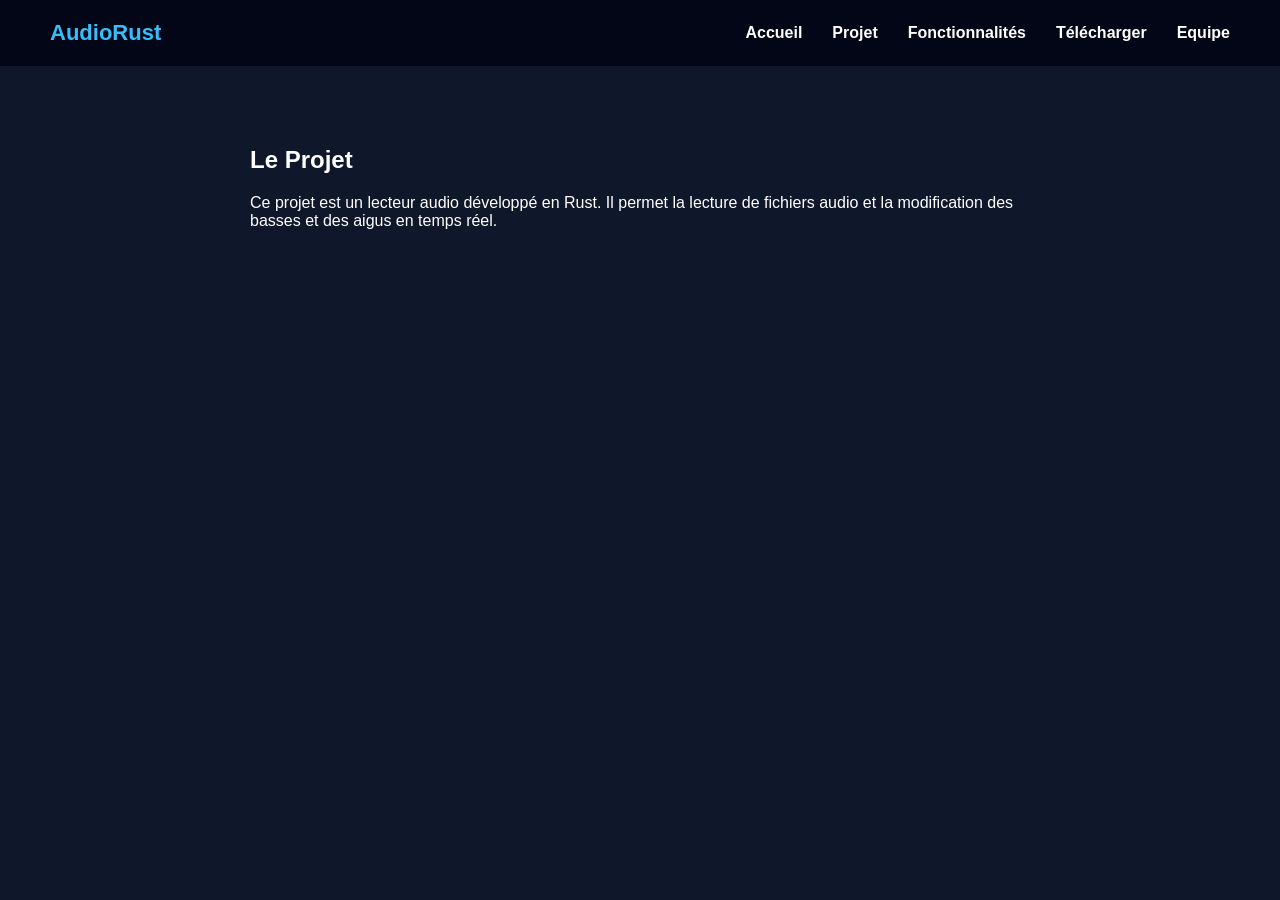
==== download.html @ 50632f60 "premier commit" ====
<!DOCTYPE html>
<html lang="fr">

<head>
<meta charset="UTF-8">
<meta name="viewport" content="width=device-width, initial-scale=1.0">
<title>Le Projet</title>
<link rel="stylesheet" href="style.css">
</head>

<body>

<nav class="navbar">

<div class="logo">AudioRust</div>

<button class="burger" aria-label="Ouvrir le menu" aria-expanded="false">
<span></span>
<span></span>
<span></span>
</button>

<ul class="nav-links">
<li><a href="index.html">Accueil</a></li>
<li><a href="projet.html">Projet</a></li>
<li><a href="features.html">Fonctionnalités</a></li>
<li><a href="download.html">Télécharger</a></li>
<li><a href="equipe.html">Equipe</a></li>
</ul>

<div class="nav-backdrop" aria-hidden="true"></div>

</nav>

<section class="content">

<h2>Le Projet</h2>

<p>
Ce projet est un lecteur audio développé en Rust.
Il permet la lecture de fichiers audio et la modification
des basses et des aigus en temps réel.
</p>

</section>

<script src="menu.js"></script>

</body>
</html>
---- style.css ----
*{box-sizing:border-box;}

body{
margin:0;
font-family:Arial, Helvetica, sans-serif;
background:#0f172a;
color:white;
}

body.nav-open{overflow:hidden;}

/* navbar */

.navbar{
display:flex;
justify-content:space-between;
align-items:center;
padding:20px 50px;
background:#020617;
position:sticky;
top:0;
z-index:20;
}

.logo{
font-size:22px;
font-weight:bold;
color:#38bdf8;
}

.nav-links{
list-style:none;
display:flex;
gap:30px;
padding:0;
margin:0;
}

.nav-links a{
text-decoration:none;
color:white;
font-weight:bold;
transition:color .2s ease;
}

.nav-links a:hover{color:#38bdf8;}

.burger{
display:none;
flex-direction:column;
gap:6px;
background:transparent;
border:0;
padding:8px;
cursor:pointer;
border-radius:8px;
transition:background .2s ease;
}

.burger:hover{background:rgba(255,255,255,0.06);}

.burger span{
width:26px;
height:3px;
background:white;
border-radius:3px;
transition:transform .25s ease, opacity .25s ease;
}

body.nav-open .burger span:nth-child(1){transform:translateY(9px) rotate(45deg);}
body.nav-open .burger span:nth-child(2){opacity:0;}
body.nav-open .burger span:nth-child(3){transform:translateY(-9px) rotate(-45deg);}

.nav-backdrop{
display:none;
position:fixed;
inset:0;
background:rgba(0,0,0,0.45);
backdrop-filter:blur(2px);
opacity:0;
transition:opacity .3s ease;
z-index:15;
}

.nav-backdrop.show{
display:block;
opacity:1;
}

/* header */

.hero{
text-align:center;
padding:120px 20px;
}

.hero h1{
font-size:50px;
margin:0 0 10px;
}

.content{
padding:60px;
max-width:900px;
margin:auto;
}

/* responsive menu */

@media (max-width: 900px){
  .navbar{padding:16px 24px;}
}

@media (max-width: 768px){
  .burger{display:flex;}

  .nav-links{
    position:fixed;
    top:0;
    right:-320px;
    height:100vh;
    width:260px;
    background:#0b1224;
    flex-direction:column;
    align-items:flex-start;
    gap:18px;
    padding:100px 28px 32px;
    transition:right .3s ease, box-shadow .3s ease;
    box-shadow:none;
    z-index:18;
  }

  .nav-links.open{
    right:0;
    box-shadow:-10px 0 30px rgba(0,0,0,0.25);
  }

  .nav-links li{width:100%;}

  .nav-links a{
    display:block;
    width:100%;
    font-size:18px;
    padding:8px 0;
  }
}
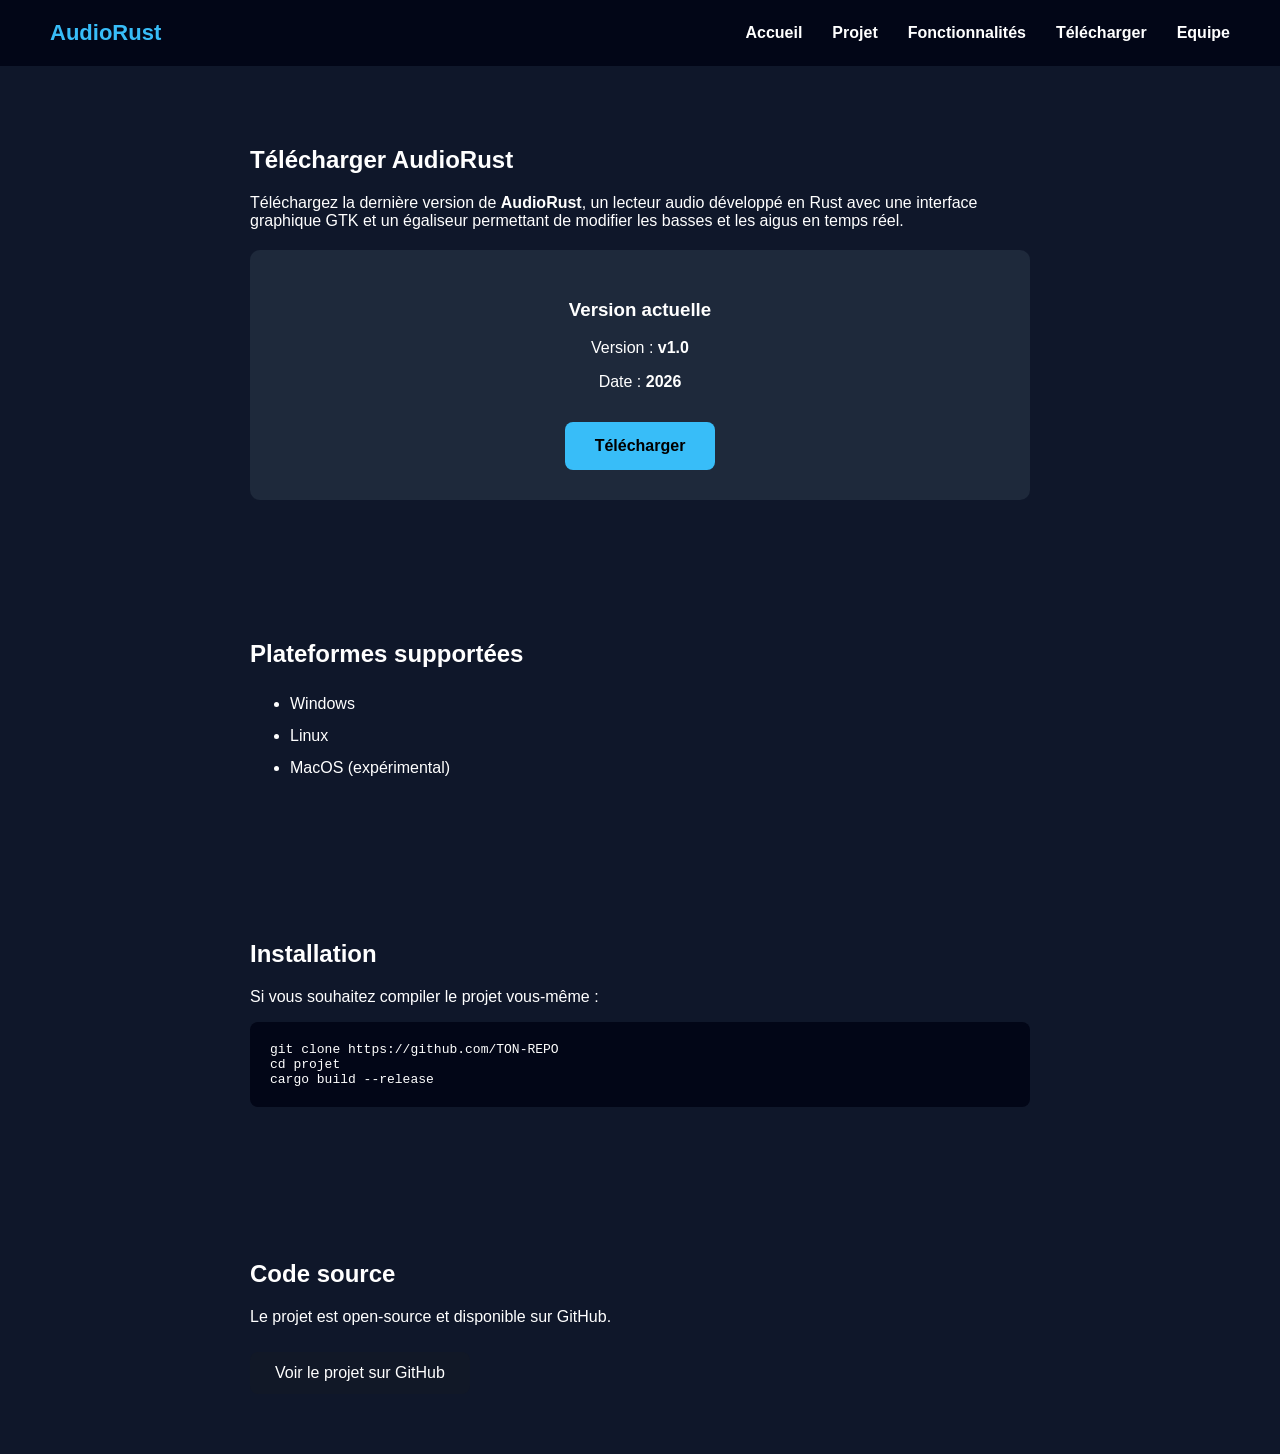
==== commit a49feea1: "ajout de la page download" ====
--- a/download.html
+++ b/download.html
@@ -4,7 +4,7 @@
 <head>
 <meta charset="UTF-8">
 <meta name="viewport" content="width=device-width, initial-scale=1.0">
-<title>Le Projet</title>
+<title>Télécharger - AudioRust</title>
 <link rel="stylesheet" href="style.css">
 </head>
 
@@ -34,17 +34,73 @@
 
 <section class="content">
 
-<h2>Le Projet</h2>
+<h2>Télécharger AudioRust</h2>
 
 <p>
-Ce projet est un lecteur audio développé en Rust.
-Il permet la lecture de fichiers audio et la modification
-des basses et des aigus en temps réel.
+Téléchargez la dernière version de <strong>AudioRust</strong>, 
+un lecteur audio développé en Rust avec une interface graphique GTK 
+et un égaliseur permettant de modifier les basses et les aigus en temps réel.
 </p>
+
+<div class="download-box">
+
+<h3>Version actuelle</h3>
+
+<p>Version : <strong>v1.0</strong></p>
+<p>Date : <strong>2026</strong></p>
+
+<a class="download-button" href="https://github.com/sg3orges/Projet_Rust_S4"><!-- change pour mettre l exe-->
+Télécharger
+</a>
+
+</div>
+
+</section>
+
+
+<section class="content">
+
+<h2>Plateformes supportées</h2>
+
+<ul class="platform-list">
+<li>Windows</li>
+<li>Linux</li>
+<li>MacOS (expérimental)</li>
+</ul>
+
+</section>
+
+
+<section class="content">
+
+<h2>Installation</h2>
+
+<p>Si vous souhaitez compiler le projet vous-même :</p>
+
+<pre>
+git clone https://github.com/TON-REPO
+cd projet
+cargo build --release
+</pre>
+
+</section>
+
+
+<section class="content">
+
+<h2>Code source</h2>
+
+<p>
+Le projet est open-source et disponible sur GitHub.
+</p>
+
+<a class="github-button" href="https://github.com/sg3orges/Projet_Rust_S4">
+Voir le projet sur GitHub
+</a>
 
 </section>
 
 <script src="menu.js"></script>
 
 </body>
-</html>
+</html>
--- a/style.css
+++ b/style.css
@@ -144,3 +144,48 @@
     padding:8px 0;
   }
 }
+
+
+.download-box{
+background:#1e293b;
+padding:30px;
+border-radius:10px;
+margin-top:20px;
+text-align:center;
+}
+
+.download-button{
+display:inline-block;
+margin-top:15px;
+padding:15px 30px;
+background:#38bdf8;
+color:black;
+text-decoration:none;
+font-weight:bold;
+border-radius:8px;
+}
+
+.download-button:hover{
+background:#0ea5e9;
+}
+
+.github-button{
+display:inline-block;
+margin-top:10px;
+padding:12px 25px;
+background:#111827;
+color:white;
+text-decoration:none;
+border-radius:8px;
+}
+
+.platform-list{
+line-height:2;
+}
+
+pre{
+background:#020617;
+padding:20px;
+border-radius:8px;
+overflow:auto;
+}
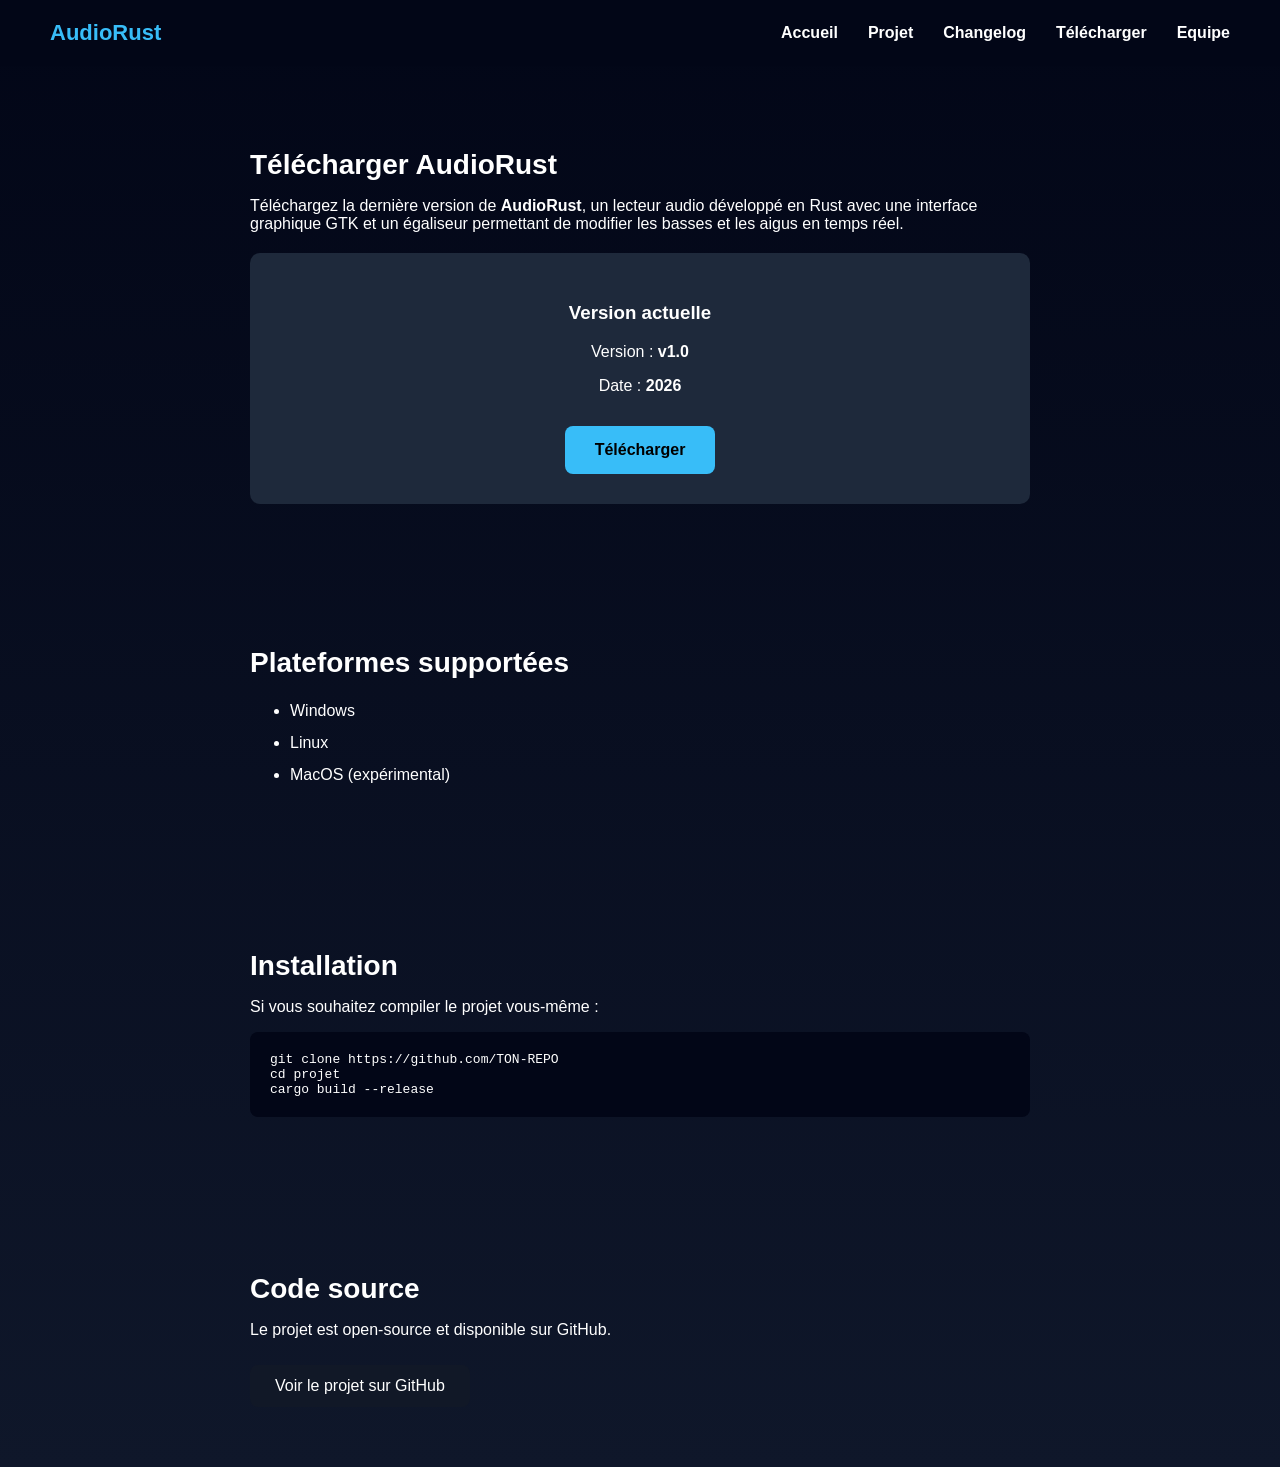
==== commit f00169a5: "ajout de la page changelog" ====
--- a/download.html
+++ b/download.html
@@ -23,7 +23,7 @@
 <ul class="nav-links">
 <li><a href="index.html">Accueil</a></li>
 <li><a href="projet.html">Projet</a></li>
-<li><a href="features.html">Fonctionnalités</a></li>
+<li><a href="features.html">Changelog</a></li>
 <li><a href="download.html">Télécharger</a></li>
 <li><a href="equipe.html">Equipe</a></li>
 </ul>
--- a/style.css
+++ b/style.css
@@ -1,12 +1,13 @@
 *{box-sizing:border-box;}
+
 
 body{
 margin:0;
 font-family:Arial, Helvetica, sans-serif;
-background:#0f172a;
+background:linear-gradient(to bottom, #020617, #0f172a);
 color:white;
-}
-
+min-height:100vh;
+}
 body.nav-open{overflow:hidden;}
 
 /* navbar */
@@ -91,19 +92,306 @@
 
 .hero{
 text-align:center;
-padding:120px 20px;
+padding:140px 20px 100px;
 }
 
 .hero h1{
-font-size:50px;
-margin:0 0 10px;
-}
+font-size:60px;
+margin:0;
+font-weight:700;
+letter-spacing:1px;
+}
+
+.hero-subtitle{
+color:#94a3b8;
+font-size:1.2rem;
+margin-top:15px;
+}
+
+.hero-buttons{
+margin-top:30px;
+display:flex;
+justify-content:center;
+gap:15px;
+flex-wrap:wrap;
+}
+
+.btn-primary{
+background:#38bdf8;
+color:#020617;
+padding:12px 28px;
+border-radius:10px;
+text-decoration:none;
+font-weight:bold;
+transition:0.2s;
+}
+
+.btn-primary:hover{
+background:#0ea5e9;
+transform:translateY(-2px);
+}
+
+.btn-secondary{
+background:#1e293b;
+color:white;
+padding:12px 28px;
+border-radius:10px;
+text-decoration:none;
+transition:0.2s;
+}
+
+.btn-secondary:hover{
+background:#334155;
+transform:translateY(-2px);
+}
+
+
+.features-grid{
+display:grid;
+grid-template-columns:repeat(auto-fit, minmax(220px,1fr));
+gap:20px;
+margin-top:25px;
+}
+
+.feature-card{
+background:#111827;
+padding:22px;
+border-radius:14px;
+border:1px solid #1f2937;
+transition:transform 0.25s ease, box-shadow 0.25s ease;
+}
+
+.feature-card:hover{
+transform:translateY(-5px);
+box-shadow:0 15px 30px rgba(0,0,0,0.4);
+}
+
+.feature-card h3{
+margin-top:0;
+}
+
 
 .content{
 padding:60px;
 max-width:900px;
 margin:auto;
 }
+
+.content h2{
+font-size:28px;
+margin-bottom:10px;
+}
+
+.gallery{
+display:flex;
+flex-wrap:wrap;
+gap:20px;
+justify-content:center;
+margin-top:20px;
+}
+
+.gallery img{
+width:100%;
+max-width:300px;
+border-radius:12px;
+object-fit:cover;
+box-shadow:0 10px 30px rgba(0,0,0,0.35);
+transition:transform 0.3s ease;
+}
+
+.gallery img:hover{
+transform:scale(1.05);
+}
+
+.team-section{margin-top:20px;}
+
+.team-section h2{
+font-size:32px;
+margin-bottom:10px;
+background:linear-gradient(90deg,#38bdf8,#6366f1);
+background-clip:text;
+-webkit-background-clip:text;
+-webkit-text-fill-color:transparent;
+}
+.team-intro{
+color:#cbd5e1;
+margin:6px 0 18px;
+}
+
+.team-slider{
+display:flex;
+align-items:center;
+gap:14px;
+margin-top:10px;
+}
+
+.team-window{
+overflow:hidden;
+flex:1;
+}
+
+.team-track{
+display:flex;
+transition:transform .35s ease;
+}
+
+.team-card{
+min-width:100%;
+background:linear-gradient(145deg, #111827, #0b1224);
+padding:32px 32px 28px;
+border-radius:18px;
+box-shadow:0 10px 30px rgba(0,0,0,0.4);
+display:flex;
+flex-direction:column;
+gap:12px;
+min-height:320px;
+position:relative;
+overflow:hidden;
+transition:all 0.35s ease;
+}
+
+
+.team-avatar{
+width:120px;
+height:120px;
+border-radius:50%;
+overflow:hidden;
+
+padding:3px;
+margin-bottom:12px;
+margin:0 auto 12px;
+}
+
+.team-avatar img{
+width:100%;
+height:100%;
+object-fit:contain;
+background:#0f172a;
+border-radius:50%;
+display:block;
+}
+
+.team-role{
+color:#38bdf8;
+font-weight:bold;
+letter-spacing:0.5px;
+}
+
+.team-blurb{
+color:#94a3b8;
+line-height:1.6;
+font-size:0.95rem;
+}
+
+.team-projects{
+margin:8px 0 0;
+padding:0;
+list-style:none;
+display:flex;
+flex-wrap:wrap;
+gap:8px;
+}
+
+.team-projects li{
+background:rgba(56,189,248,0.1);
+border:1px solid rgba(56,189,248,0.2);
+border-radius:20px;
+padding:6px 12px;
+font-size:12px;
+color:#38bdf8;
+white-space:nowrap;
+transition:0.2s;
+}
+
+.team-projects li:hover{
+background:#38bdf8;
+color:#020617;
+}
+.team-label{
+margin:8px 0 0;
+font-size:14px;
+font-weight:bold;
+color:#e2e8f0;
+}
+
+.team-projects li{
+background:#0b1224;
+border:1px solid #1f2937;
+border-radius:10px;
+padding:6px 10px;
+font-size:13px;
+color:#e2e8f0;
+white-space:nowrap;
+}
+
+.team-contact{
+margin:4px 0 0;
+color:#e2e8f0;
+font-size:15px;
+}
+
+.team-contact a{
+color:#38bdf8;
+text-decoration:none;
+}
+
+.team-contact a:hover{text-decoration:underline;}
+
+
+
+.team-btn{
+width:46px;
+height:46px;
+border-radius:50%;
+border:none;
+background:linear-gradient(135deg,#38bdf8,#6366f1);
+color:white;
+cursor:pointer;
+transition:all .25s ease;
+box-shadow:0 5px 15px rgba(0,0,0,0.3);
+}
+
+.team-btn:hover{
+transform:scale(1.1);
+box-shadow:0 10px 25px rgba(0,0,0,0.5);
+}
+
+.team-btn:active{
+transform:scale(0.95);
+}
+.team-btn:disabled{opacity:0.35; cursor:not-allowed;}
+
+.team-slider h3{
+margin:6px 0 0;
+}
+
+.project-section{margin-top:10px;}
+
+.projects-grid{
+display:grid;
+grid-template-columns:repeat(auto-fit, minmax(220px, 1fr));
+gap:16px;
+margin-top:12px;
+}
+
+.project-card{
+background:#0f172a;
+border:1px solid #1f2937;
+border-radius:12px;
+padding:18px;
+box-shadow:0 8px 22px rgba(0,0,0,0.24);
+}
+
+.project-card h3{
+margin:0 0 8px;
+}
+
+.project-card p{
+margin:0;
+color:#cbd5e1;
+line-height:1.5;
+}
+
 
 /* responsive menu */
 
@@ -188,4 +476,61 @@
 padding:20px;
 border-radius:8px;
 overflow:auto;
-}+}
+
+/* CHANGELOG */
+
+.changelog{
+display:flex;
+flex-direction:column;
+gap:15px;
+margin-top:20px;
+}
+
+.changelog-item{
+border:1px solid #1f2937;
+border-radius:12px;
+overflow:hidden;
+background:#111827;
+}
+
+/* bouton */
+.changelog-header{
+width:100%;
+text-align:left;
+padding:15px 20px;
+font-size:16px;
+font-weight:bold;
+background:#0b1224;
+color:white;
+border:none;
+cursor:pointer;
+transition:background 0.2s;
+}
+
+.changelog-header:hover{
+background:#1e293b;
+}
+
+/* contenu caché */
+.changelog-content{
+max-height:0;
+overflow:hidden;
+transition:max-height 0.4s ease;
+padding:0 20px;
+}
+
+/* contenu ouvert */
+.changelog-item.active .changelog-content{
+max-height:500px;
+padding:20px;
+}
+
+/* image */
+.changelog-content img{
+width:100%;
+max-width:400px;
+border-radius:10px;
+margin:10px 0;
+box-shadow:0 8px 20px rgba(0,0,0,0.3);
+}
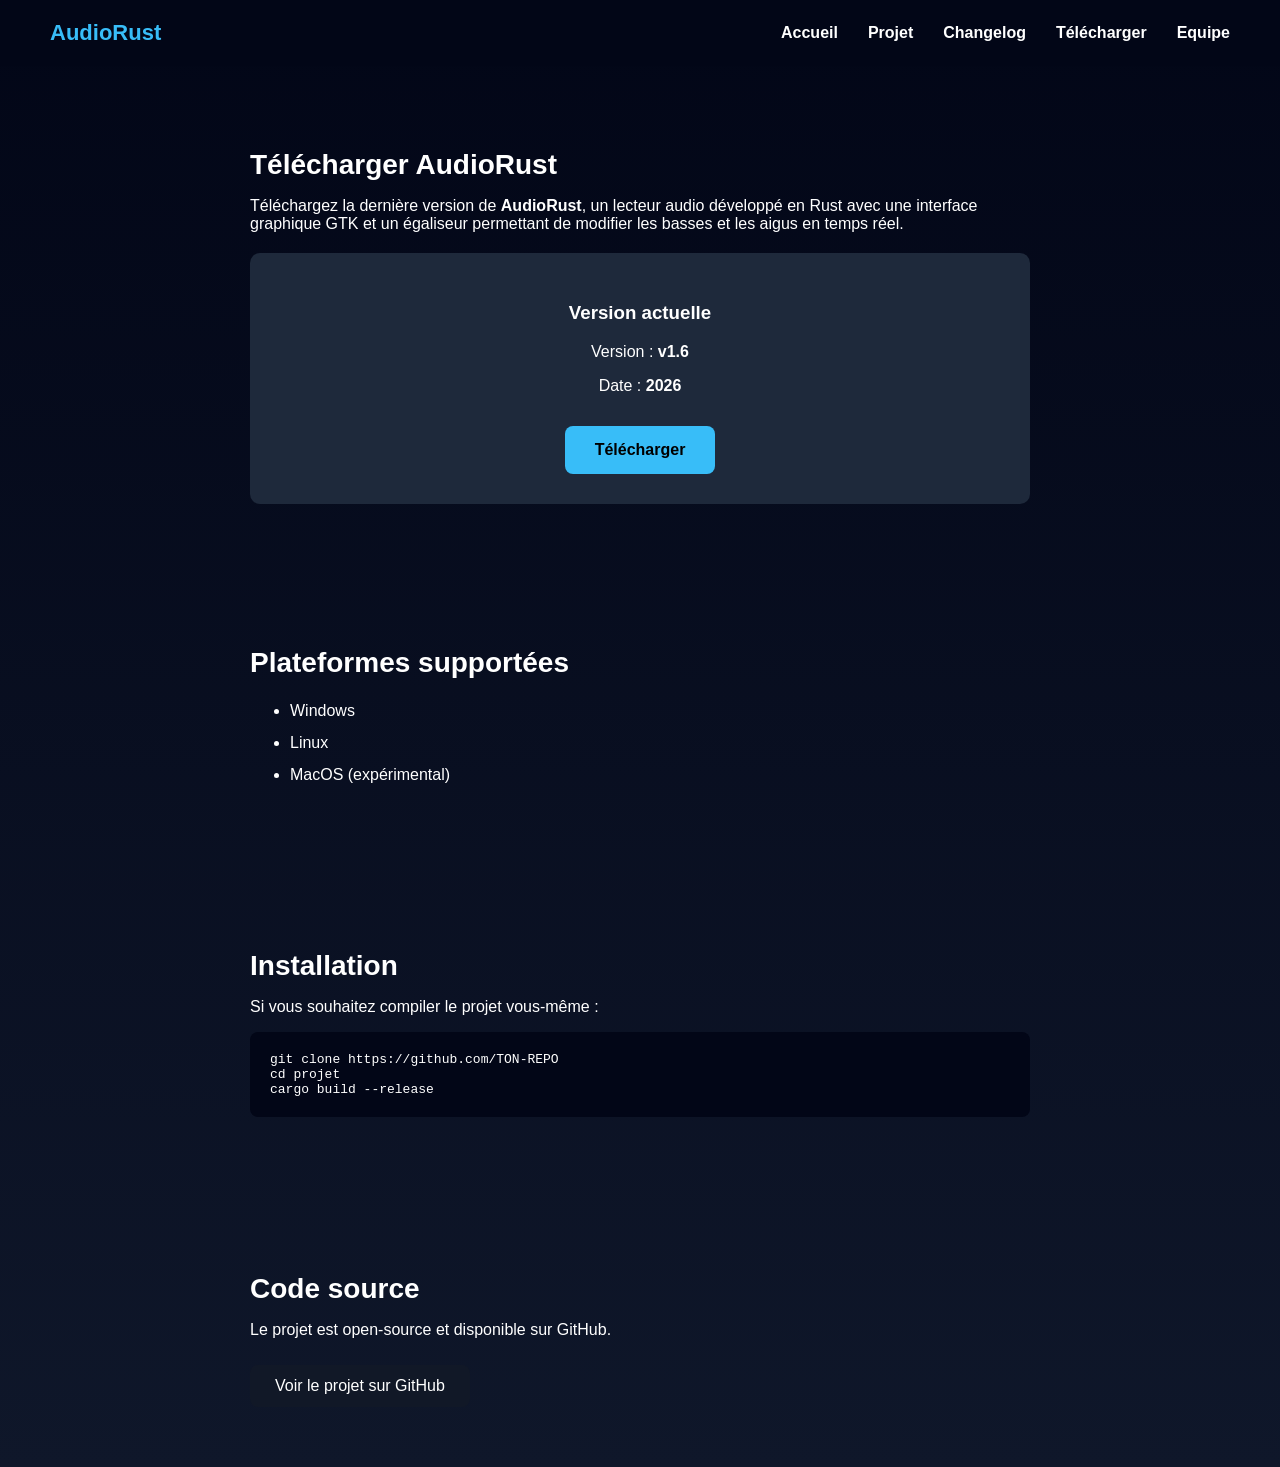
==== commit cafc212d: "ajout de la page lier au version du logiciel" ====
--- a/download.html
+++ b/download.html
@@ -46,7 +46,7 @@
 
 <h3>Version actuelle</h3>
 
-<p>Version : <strong>v1.0</strong></p>
+<p>Version : <strong>v1.6</strong></p>
 <p>Date : <strong>2026</strong></p>
 
 <a class="download-button" href="https://github.com/sg3orges/Projet_Rust_S4"><!-- change pour mettre l exe-->
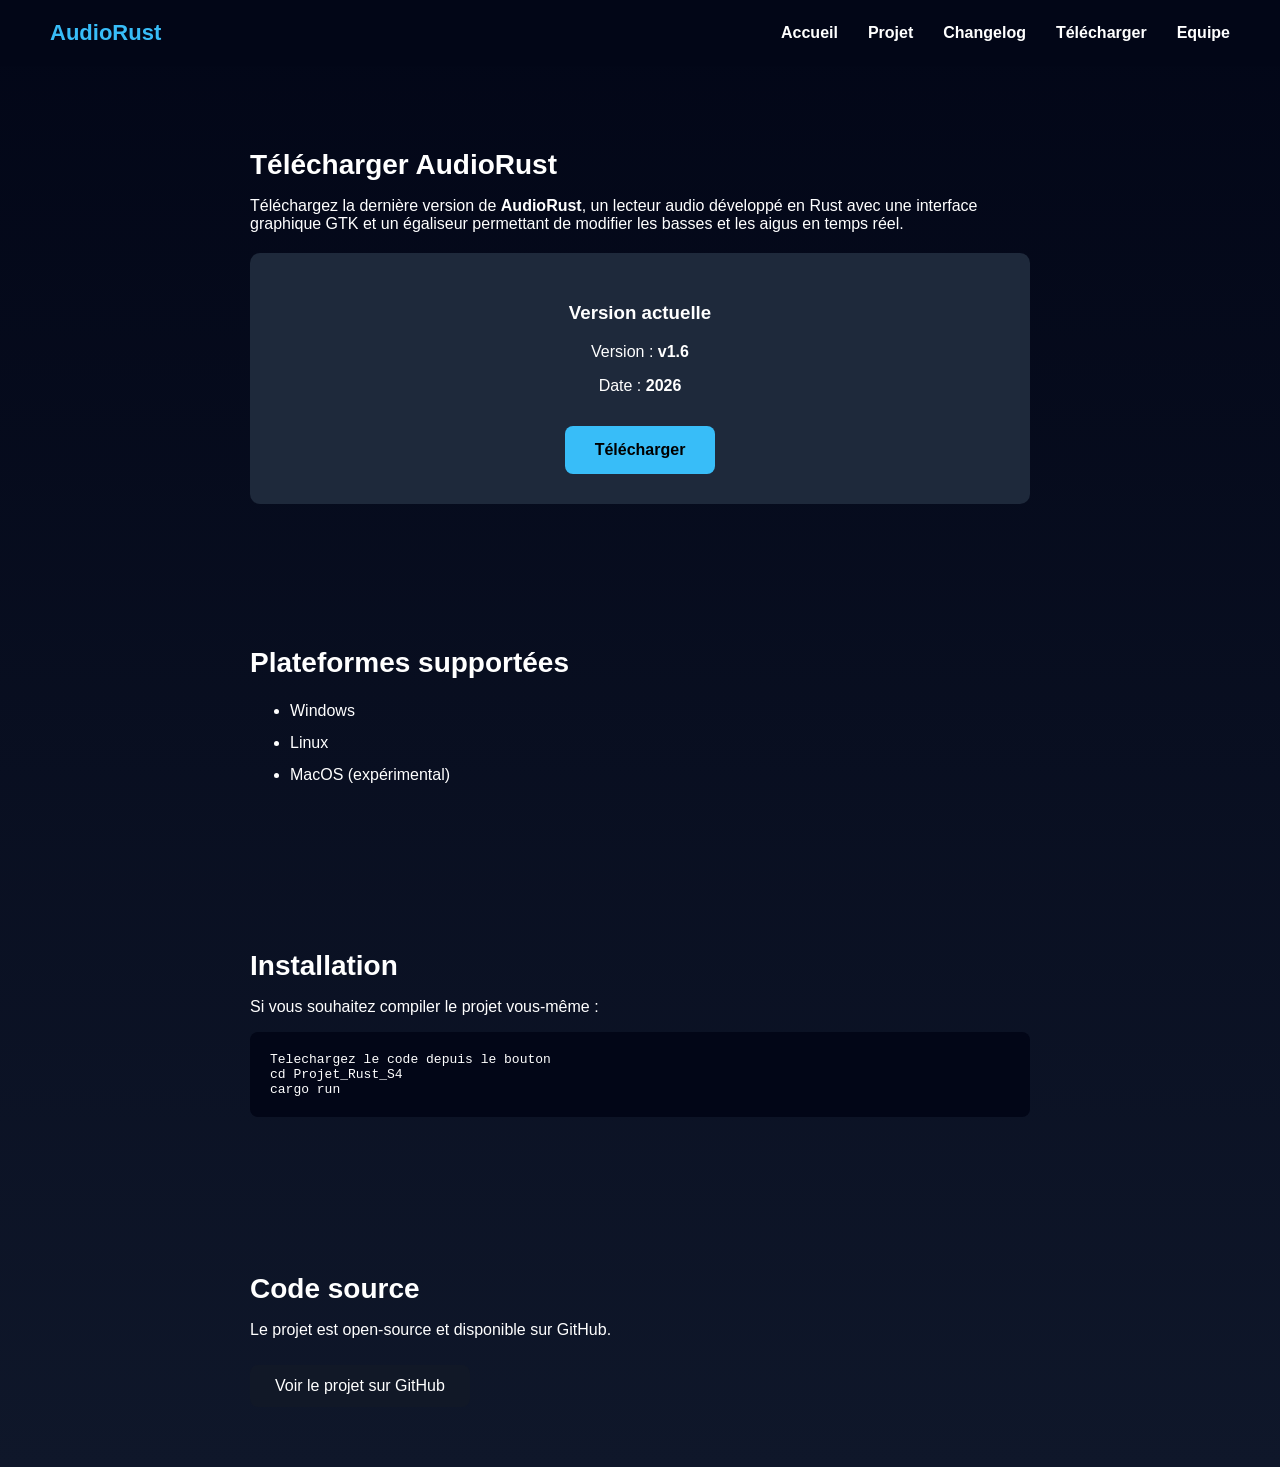
==== commit 8cdbbe8a: "ajout du projet en .zip" ====
--- a/download.html
+++ b/download.html
@@ -49,7 +49,7 @@
 <p>Version : <strong>v1.6</strong></p>
 <p>Date : <strong>2026</strong></p>
 
-<a class="download-button" href="https://github.com/sg3orges/Projet_Rust_S4"><!-- change pour mettre l exe-->
+<a class="download-button" href="Projet_Rust_S4-main.zip"><!-- change pour mettre l exe-->
 Télécharger
 </a>
 
@@ -78,9 +78,9 @@
 <p>Si vous souhaitez compiler le projet vous-même :</p>
 
 <pre>
-git clone https://github.com/TON-REPO
-cd projet
-cargo build --release
+Telechargez le code depuis le bouton 
+cd Projet_Rust_S4
+cargo run
 </pre>
 
 </section>
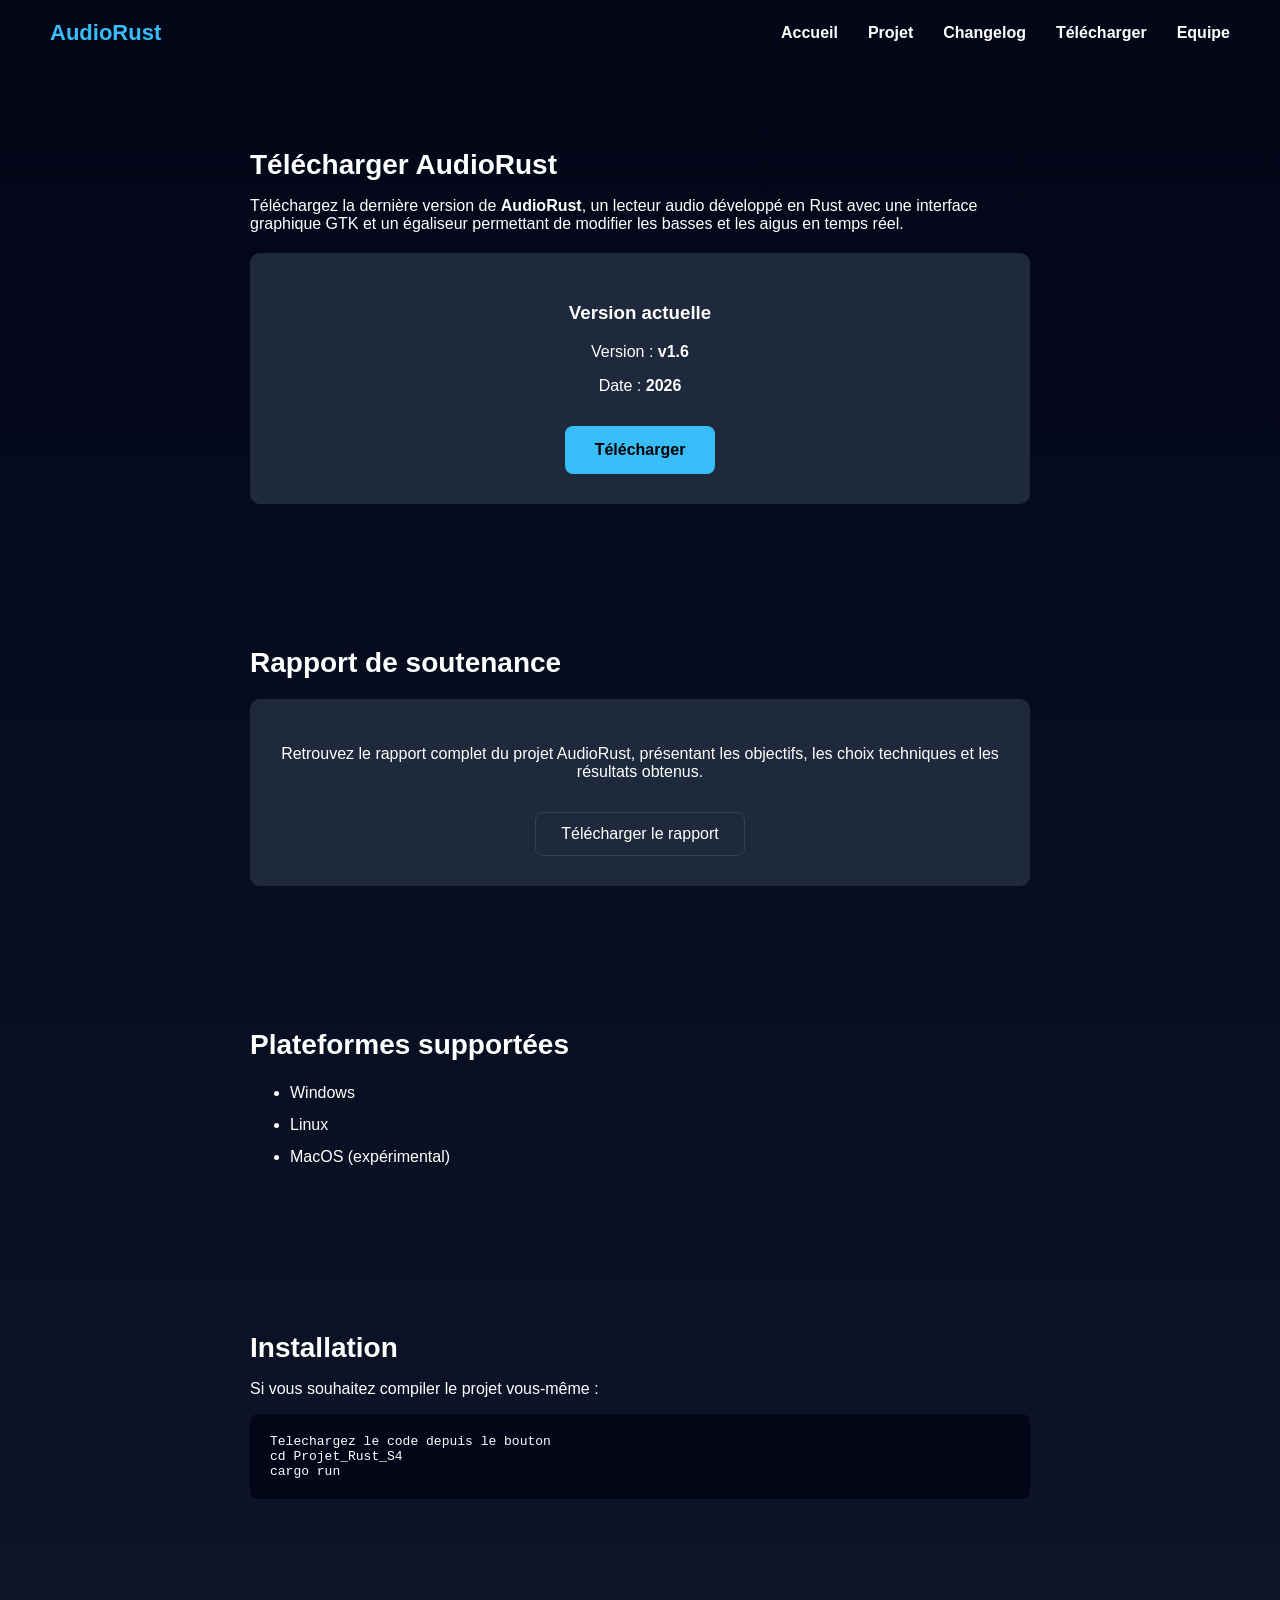
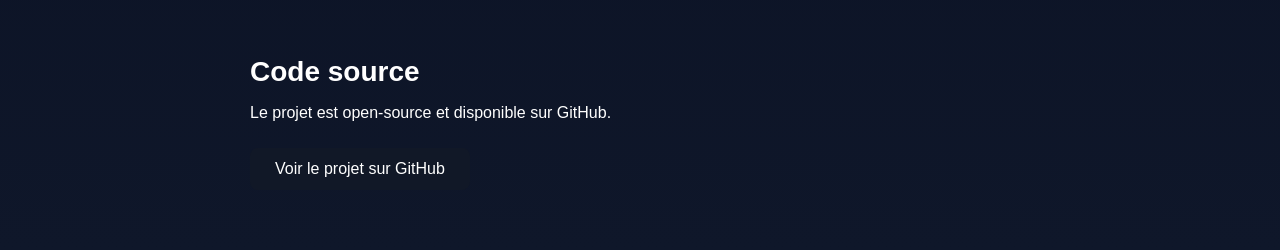
==== commit 18928cae: "ajout du rapport de soutance sur le site web" ====
--- a/download.html
+++ b/download.html
@@ -56,6 +56,24 @@
 </div>
 
 </section>
+<section class="content">
+
+<h2>Rapport de soutenance</h2>
+
+<div class="download-box">
+
+<p>
+Retrouvez le rapport complet du projet AudioRust, présentant les objectifs,
+les choix techniques et les résultats obtenus.
+</p>
+
+<a class="report-button" href="Rapport1.pdf" download>
+Télécharger le rapport
+</a>
+
+</div>
+
+</section>
 
 
 <section class="content">
--- a/style.css
+++ b/style.css
@@ -534,3 +534,27 @@
 margin:10px 0;
 box-shadow:0 8px 20px rgba(0,0,0,0.3);
 }
+
+.changelog-meta{
+font-size:0.85rem;
+color:#94a3b8;
+margin-bottom:10px;
+font-style:italic;
+}
+
+.report-button{
+display:inline-block;
+margin-top:15px;
+padding:12px 25px;
+background:#1e293b;
+color:white;
+text-decoration:none;
+border-radius:8px;
+border:1px solid #334155;
+transition:0.2s;
+}
+
+.report-button:hover{
+background:#334155;
+transform:translateY(-2px);
+}
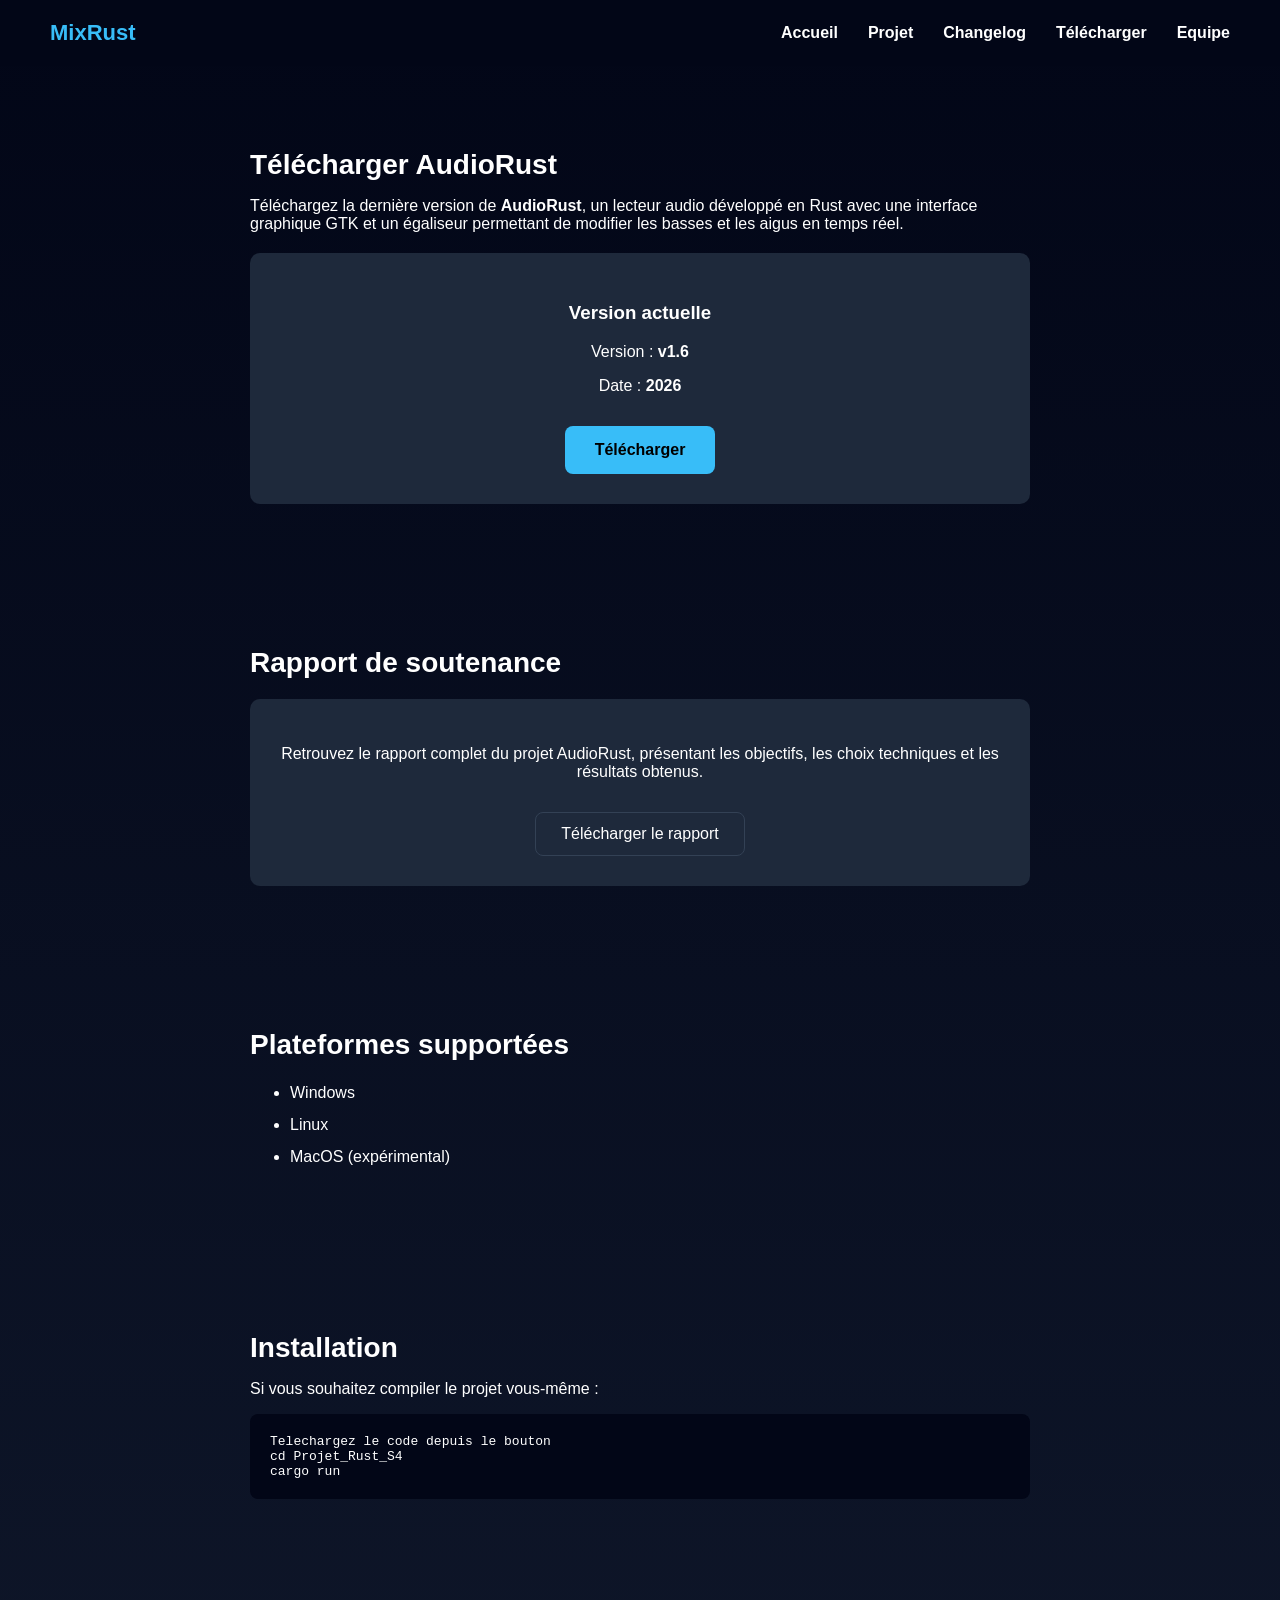
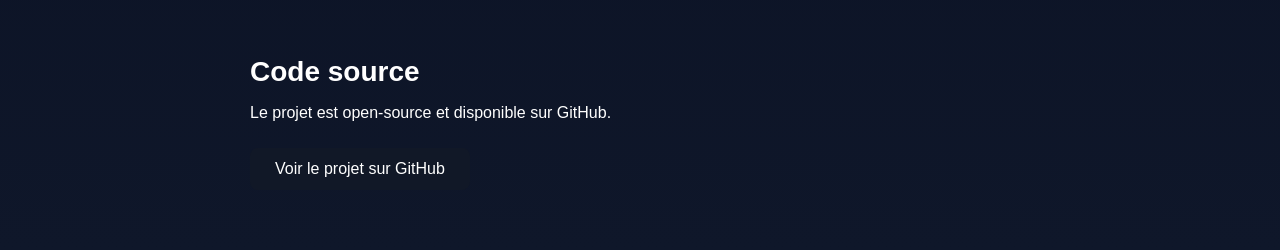
==== commit 4982bff4: "modif nom" ====
--- a/download.html
+++ b/download.html
@@ -12,7 +12,7 @@
 
 <nav class="navbar">
 
-<div class="logo">AudioRust</div>
+<div class="logo">MixRust</div>
 
 <button class="burger" aria-label="Ouvrir le menu" aria-expanded="false">
 <span></span>
